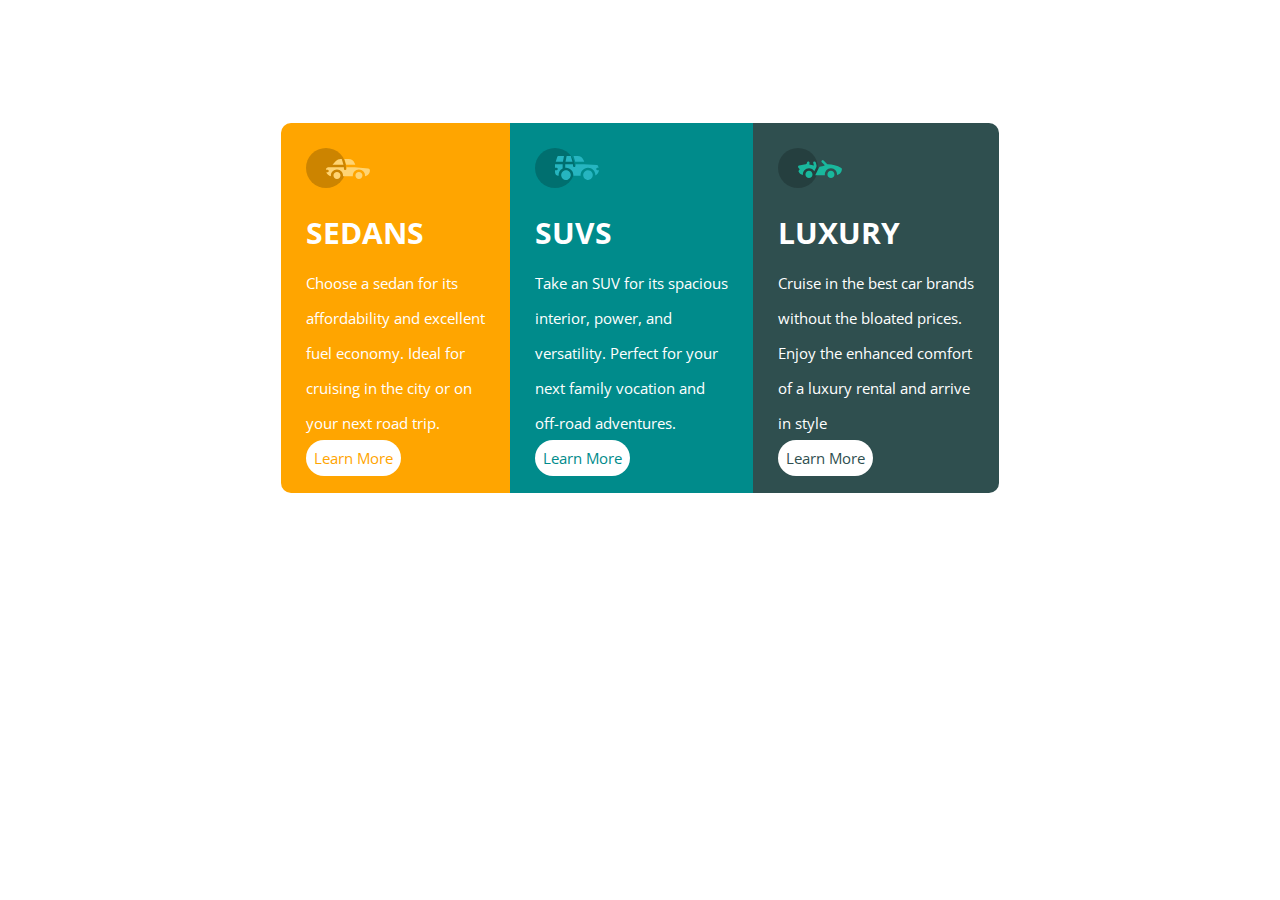
==== index.html @ 4260245d "atualização da pagina" ====
<!DOCTYPE html>
<html lang="en">
<head>
    <meta charset="UTF-8">
    <meta http-equiv="X-UA-Compatible" content="IE=edge">
    <meta name="viewport" content="width=device-width, initial-scale=1.0">
    <title>Modelos de Carros</title>
    <link rel="stylesheet" a href="estilo.css">
</head>
<body>

    <div id="sedans" class="container1">
        <img src="icon-sedans.svg" alt="Sedan">
        <h1>SEDANS</h1>
        <p>Choose a sedan for its</p>
        <p>affordability and excellent</p>
        <p>fuel economy. Ideal for</p>
        <p>cruising in the city or on</p>
        <p>your next road trip.</p>
        <span>Learn More</span>
    </div>

    <div id="suvs" class="container2">
    <img src="icon-suvs.svg" alt="SUVS">
    <h1>SUVS</h1>
    <p>Take an SUV for its spacious</p>
    <p>interior, power, and</p>
    <p>versatility. Perfect for your</p>
    <p>next family vocation and</p>
    <p>off-road adventures.</p>
    <span>Learn More</span>
    </div>
    
    <div id="luxurs" class="container3">
        <img src="icon-luxury.svg" alt="LUXURY">
        <h1>LUXURY</h1>
        <p>Cruise in the best car brands</p>
        <p>without the bloated prices.</p>
        <p>Enjoy the enhanced comfort</p>
        <p>of a luxury rental and arrive</p>
        <p>in style</p>
        <span>Learn More</span>
    </div>
</body>
</html>
---- estilo.css ----
@import url('https://fonts.googleapis.com/css2?family=Open+Sans:ital@1&display=swap');
body {
    width: auto;
    height: 600px;
     font-family: 'Open Sans', sans-serif;
     font-size: 15px;
     color: white;
     display: flex;
     flex-direction: row;
     justify-content: center;
     align-items: center;
     flex-wrap: wrap;
     justify-content: center;
     align-items: center;

}

.container1{
    background-color: orange;
    padding: 25px 25px;
    border-radius: 10px 0px 0px 10px;
}

.container2{
    background-color: darkcyan;
    padding: 25px 25px;
}

.container3{
    background-color: darkslategray;
    padding: 25px 25px;
    border-radius: 0px 10px 10px 0px;
}

span{
    background-color: white;
    text-align: center;
    padding: 8px 8px;
    border-radius: 20px 20px;
}

.container1 span{
    color: orange;
}

.container2 span{
    color: darkcyan;
}

.container3 span{
    color: darkslategray;
}
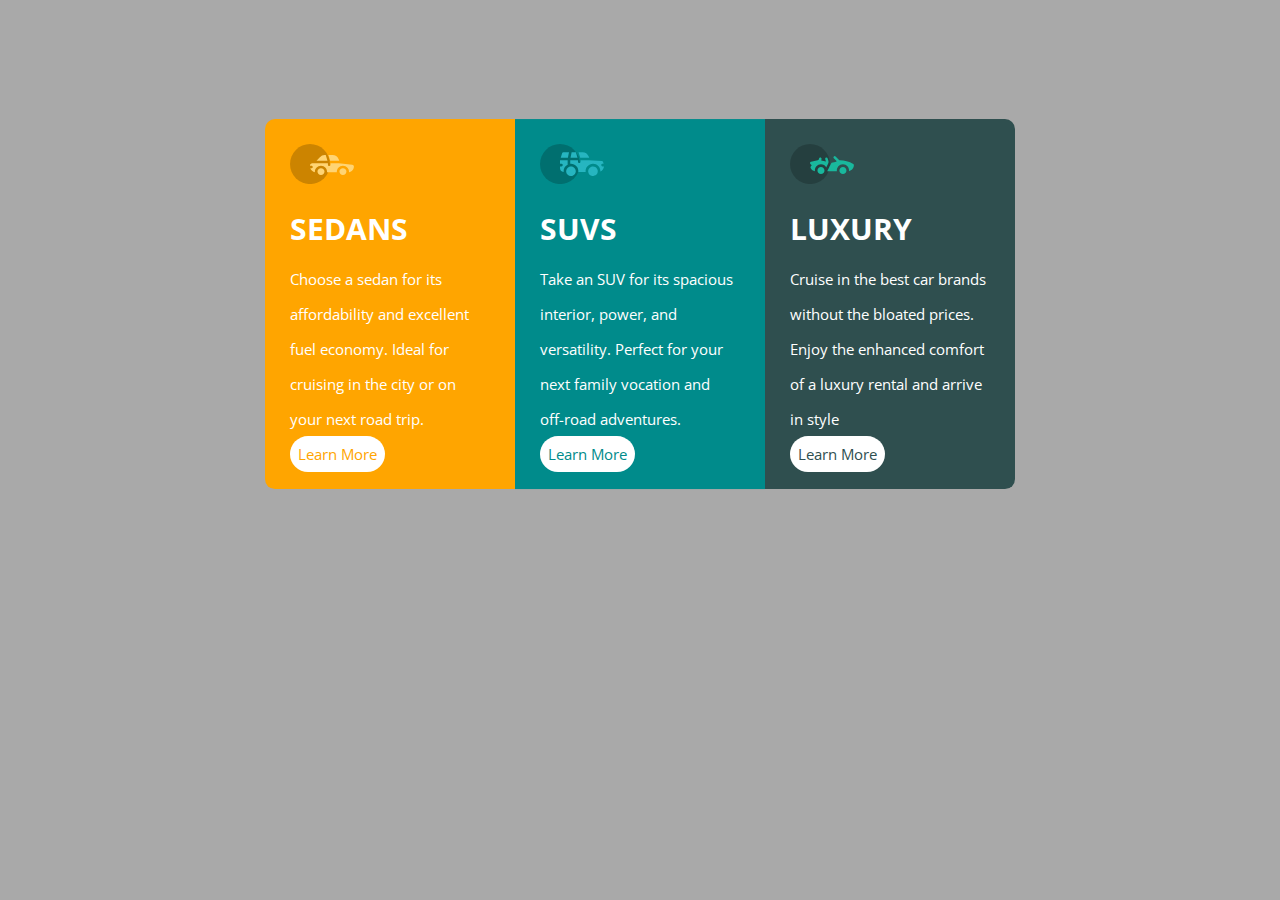
==== commit 0849888a: "Alteração de arquivos e melhoria do projeto" ====
--- a/index.html
+++ b/index.html
@@ -4,42 +4,46 @@
     <meta charset="UTF-8">
     <meta http-equiv="X-UA-Compatible" content="IE=edge">
     <meta name="viewport" content="width=device-width, initial-scale=1.0">
-    <title>Modelos de Carros</title>
-    <link rel="stylesheet" a href="estilo.css">
+    <title>Aluguel de Carros</title>
+    <link rel="stylesheet" a href="./assets/css/estilo.css">
+
 </head>
 <body>
 
+    <main class="main">
     <div id="sedans" class="container1">
-        <img src="icon-sedans.svg" alt="Sedan">
+        <img src="./assets/img/icon-sedans.svg" alt="Sedan">
         <h1>SEDANS</h1>
         <p>Choose a sedan for its</p>
         <p>affordability and excellent</p>
         <p>fuel economy. Ideal for</p>
         <p>cruising in the city or on</p>
         <p>your next road trip.</p>
-        <span>Learn More</span>
+        <a href="./assets/html/sedans.html"><span>Learn More</span></a>
     </div>
 
     <div id="suvs" class="container2">
-    <img src="icon-suvs.svg" alt="SUVS">
+    <img src="./assets/img/icon-suvs.svg" alt="SUVS">
     <h1>SUVS</h1>
     <p>Take an SUV for its spacious</p>
     <p>interior, power, and</p>
     <p>versatility. Perfect for your</p>
     <p>next family vocation and</p>
     <p>off-road adventures.</p>
-    <span>Learn More</span>
+    <a href="./assets/html/suvs.html"><span>Learn More</span></a>
     </div>
-    
+
     <div id="luxurs" class="container3">
-        <img src="icon-luxury.svg" alt="LUXURY">
+        <img src="./assets/img/icon-luxury.svg" alt="LUXURY">
         <h1>LUXURY</h1>
         <p>Cruise in the best car brands</p>
         <p>without the bloated prices.</p>
         <p>Enjoy the enhanced comfort</p>
         <p>of a luxury rental and arrive</p>
         <p>in style</p>
-        <span>Learn More</span>
+        <a href="./assets/html/luxurs.html"><span>Learn More</span></a>
     </div>
+    <script src="./assets/script/script.js"></script>
+</main>
 </body>
 </html>--- a/assets/css/estilo.css
+++ b/assets/css/estilo.css
@@ -0,0 +1,96 @@
+@import url('https://fonts.googleapis.com/css2?family=Open+Sans:ital@1&display=swap');
+body {
+    background-color: darkgray;
+    font-family: 'Open Sans', sans-serif;
+     font-size: 15px;
+     color: white;
+}
+
+main {
+    width: 100%;
+    display: flex;
+    flex-direction: row;
+    justify-content: center;
+    align-items: center;
+    top: auto;
+    bottom: auto;
+    transform: translate(0,30%);
+}
+
+.container1{
+    width: 200px;
+    background-color: orange;
+    padding: 25px 25px;
+    border-radius: 10px 0px 0px 10px;
+}
+
+.container2{
+    width: 200px;
+    background-color: darkcyan;
+    padding: 25px 25px;
+}
+
+.container3{
+    width: 200px;
+    background-color: darkslategray;
+    padding: 25px 25px;
+    border-radius: 0px 10px 10px 0px;
+}
+
+span{
+    background-color: white;
+    text-align: center;
+    padding: 8px 8px;
+    border-radius: 20px 20px;
+    cursor: pointer;
+}
+
+span:hover{
+    background-color: yellow;
+}
+
+.container1 span{
+    color: orange;
+}
+
+.container2 span{
+    color: darkcyan;
+}
+
+.container3 span{
+    color: darkslategray;
+}
+
+.container1 span:hover, .container2 span:hover, .container3 span:hover{
+    color: black;
+}
+
+.container1 a, .container2 a, .container3 a {
+    text-decoration: none;
+}
+
+@media screen and (max-width: 767px){
+
+    main {
+        display: flex;
+        flex-direction: column;
+        transform: translate(0,0);
+    }
+    .container1{
+        border-radius: 10px 10px 0px 0px;
+    }
+    
+    .container3{
+        border-radius: 0px 0px 10px 10px;
+    }
+    
+}
+
+@media screen and (min-width:768px) and (max-width: 1023px){
+    
+}
+
+@media screen and (min-width: 1024px) {
+    
+}
+
